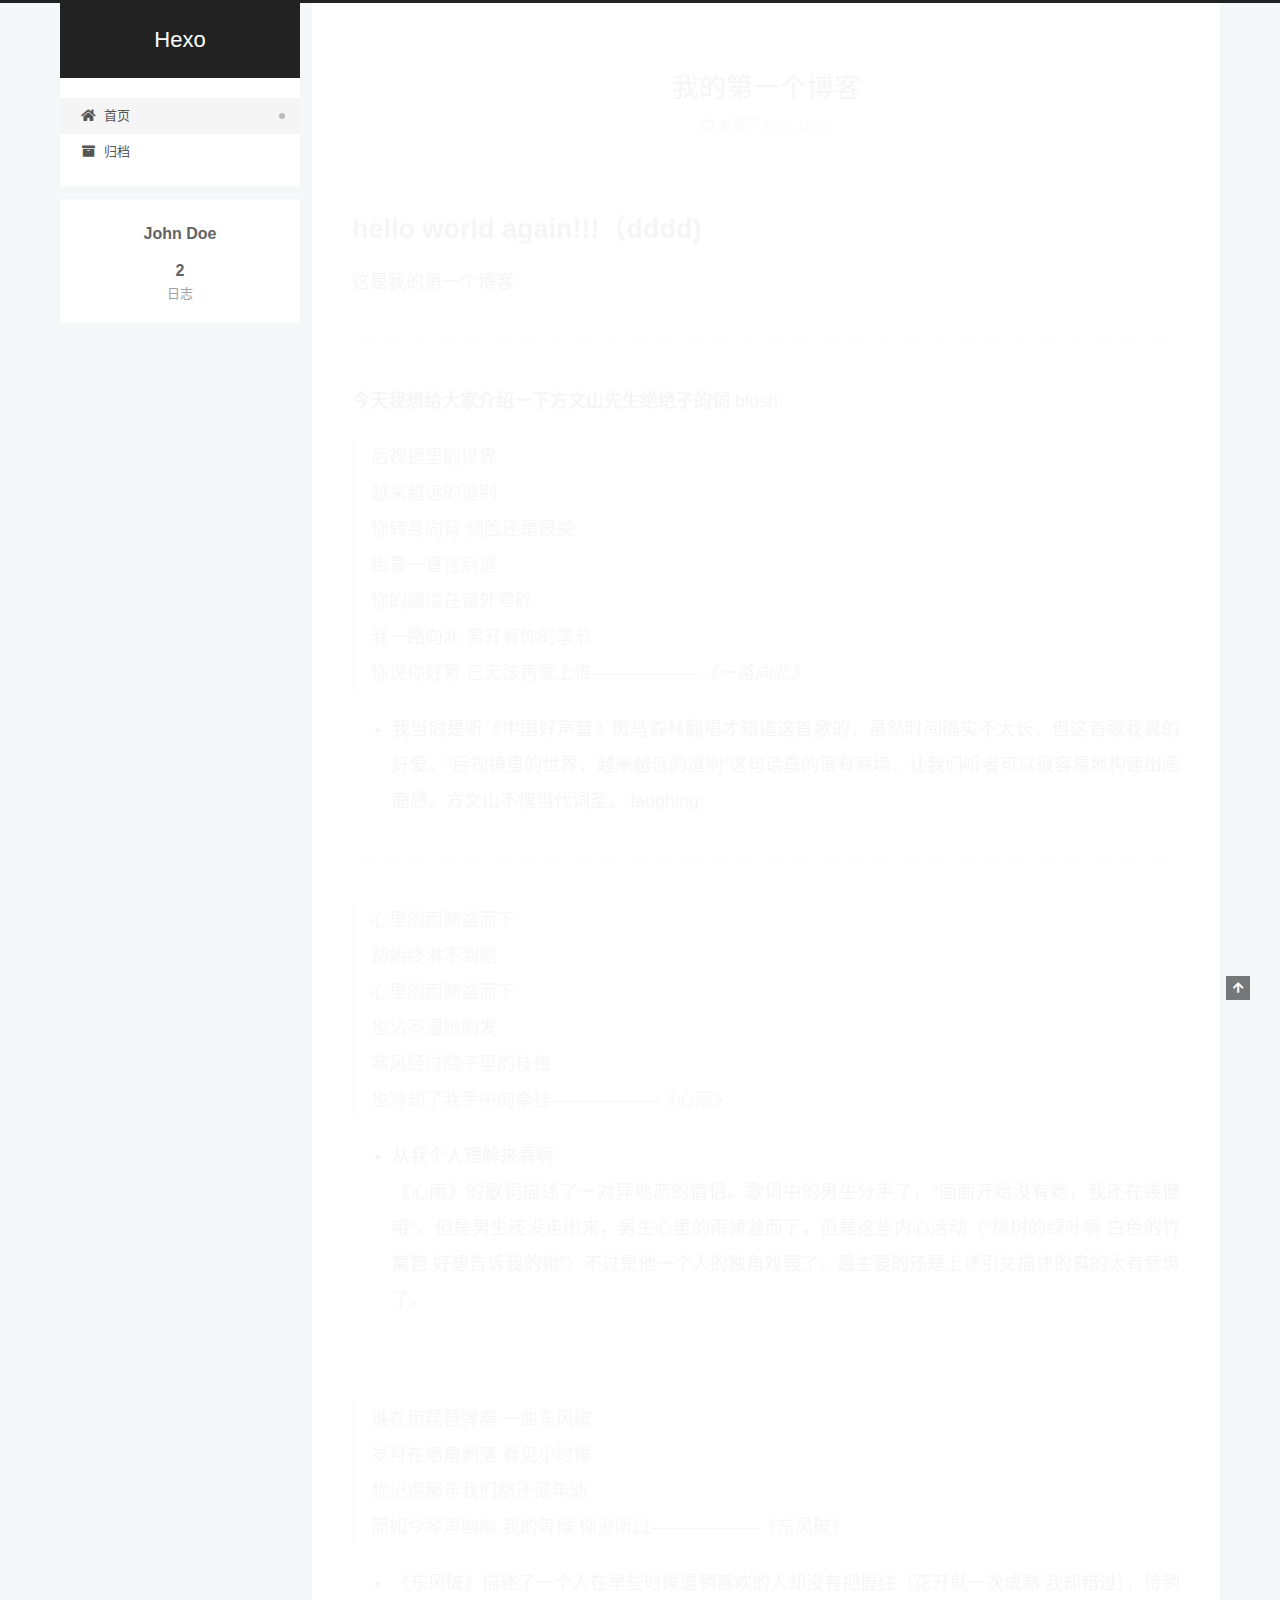
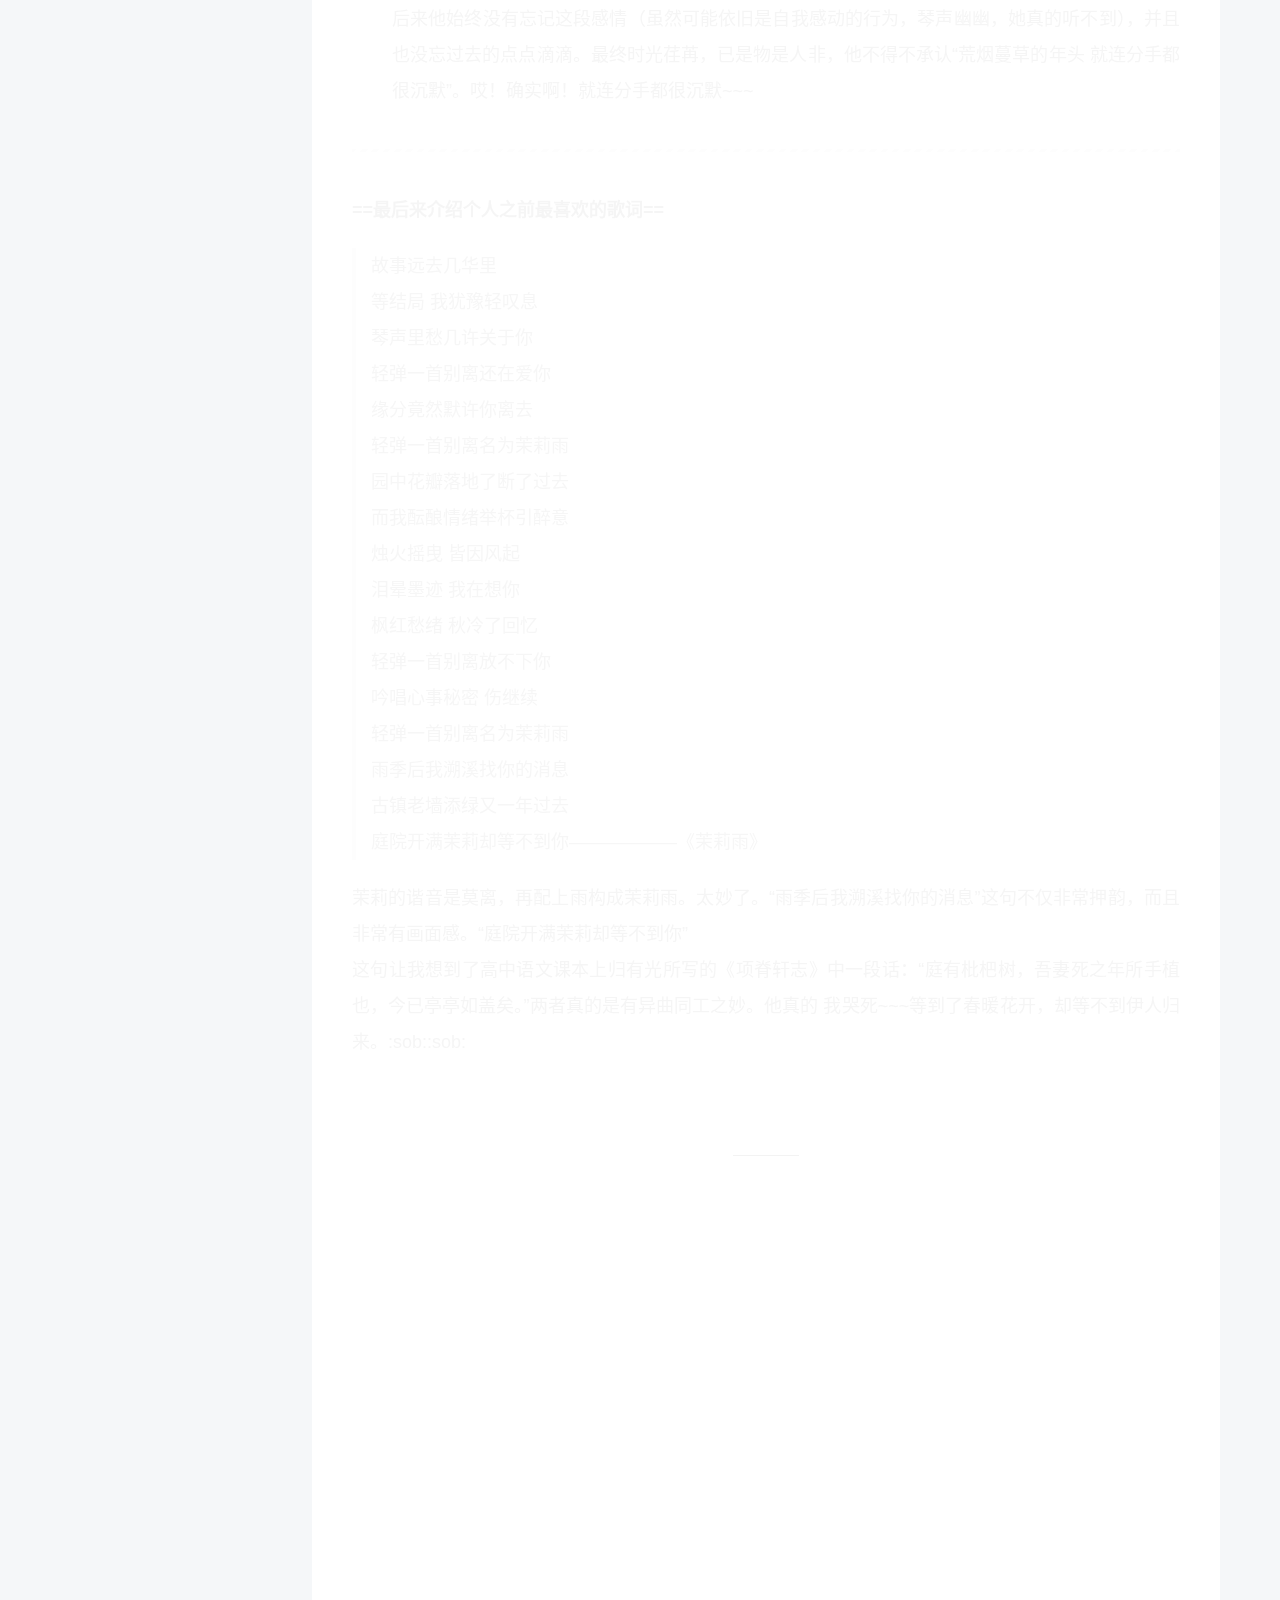
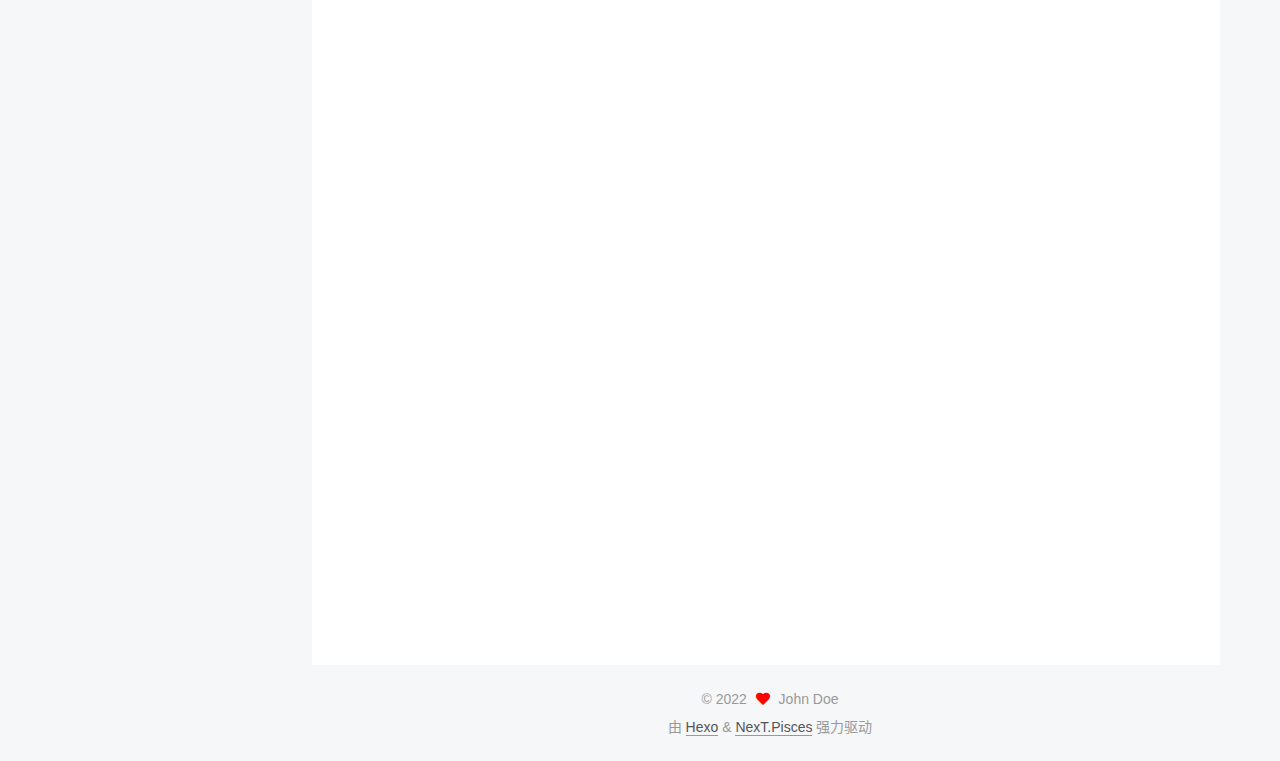
==== index.html @ 17b2771f "Site updated: 2022-12-05 23:41:19" ====
<!DOCTYPE html>
<html lang="zh-CN">
<head>
  <meta charset="UTF-8">
<meta name="viewport" content="width=device-width, initial-scale=1, maximum-scale=2">
<meta name="theme-color" content="#222">
<meta name="generator" content="Hexo 5.4.2">
  <link rel="apple-touch-icon" sizes="180x180" href="/images/apple-touch-icon-next.png">
  <link rel="icon" type="image/png" sizes="32x32" href="/images/favicon-32x32-next.png">
  <link rel="icon" type="image/png" sizes="16x16" href="/images/favicon-16x16-next.png">
  <link rel="mask-icon" href="/images/logo.svg" color="#222">

<link rel="stylesheet" href="/css/main.css">


<link rel="stylesheet" href="/lib/font-awesome/css/all.min.css">

<script id="hexo-configurations">
    var NexT = window.NexT || {};
    var CONFIG = {"hostname":"example.com","root":"/","scheme":"Pisces","version":"7.8.0","exturl":false,"sidebar":{"position":"left","display":"post","padding":18,"offset":12,"onmobile":false},"copycode":{"enable":false,"show_result":false,"style":null},"back2top":{"enable":true,"sidebar":false,"scrollpercent":false},"bookmark":{"enable":false,"color":"#222","save":"auto"},"fancybox":false,"mediumzoom":false,"lazyload":false,"pangu":false,"comments":{"style":"tabs","active":null,"storage":true,"lazyload":false,"nav":null},"algolia":{"hits":{"per_page":10},"labels":{"input_placeholder":"Search for Posts","hits_empty":"We didn't find any results for the search: ${query}","hits_stats":"${hits} results found in ${time} ms"}},"localsearch":{"enable":false,"trigger":"auto","top_n_per_article":1,"unescape":false,"preload":false},"motion":{"enable":true,"async":false,"transition":{"post_block":"fadeIn","post_header":"slideDownIn","post_body":"slideDownIn","coll_header":"slideLeftIn","sidebar":"slideUpIn"}}};
  </script>

  <meta property="og:type" content="website">
<meta property="og:title" content="Hexo">
<meta property="og:url" content="http://example.com/index.html">
<meta property="og:site_name" content="Hexo">
<meta property="og:locale" content="zh_CN">
<meta property="article:author" content="John Doe">
<meta name="twitter:card" content="summary">

<link rel="canonical" href="http://example.com/">


<script id="page-configurations">
  // https://hexo.io/docs/variables.html
  CONFIG.page = {
    sidebar: "",
    isHome : true,
    isPost : false,
    lang   : 'zh-CN'
  };
</script>

  <title>Hexo</title>
  






  <noscript>
  <style>
  .use-motion .brand,
  .use-motion .menu-item,
  .sidebar-inner,
  .use-motion .post-block,
  .use-motion .pagination,
  .use-motion .comments,
  .use-motion .post-header,
  .use-motion .post-body,
  .use-motion .collection-header { opacity: initial; }

  .use-motion .site-title,
  .use-motion .site-subtitle {
    opacity: initial;
    top: initial;
  }

  .use-motion .logo-line-before i { left: initial; }
  .use-motion .logo-line-after i { right: initial; }
  </style>
</noscript>

</head>

<body itemscope itemtype="http://schema.org/WebPage">
  <div class="container use-motion">
    <div class="headband"></div>

    <header class="header" itemscope itemtype="http://schema.org/WPHeader">
      <div class="header-inner"><div class="site-brand-container">
  <div class="site-nav-toggle">
    <div class="toggle" aria-label="切换导航栏">
      <span class="toggle-line toggle-line-first"></span>
      <span class="toggle-line toggle-line-middle"></span>
      <span class="toggle-line toggle-line-last"></span>
    </div>
  </div>

  <div class="site-meta">

    <a href="/" class="brand" rel="start">
      <span class="logo-line-before"><i></i></span>
      <h1 class="site-title">Hexo</h1>
      <span class="logo-line-after"><i></i></span>
    </a>
  </div>

  <div class="site-nav-right">
    <div class="toggle popup-trigger">
    </div>
  </div>
</div>




<nav class="site-nav">
  <ul id="menu" class="main-menu menu">
        <li class="menu-item menu-item-home">

    <a href="/" rel="section"><i class="fa fa-home fa-fw"></i>首页</a>

  </li>
        <li class="menu-item menu-item-archives">

    <a href="/archives/" rel="section"><i class="fa fa-archive fa-fw"></i>归档</a>

  </li>
  </ul>
</nav>




</div>
    </header>

    
  <div class="back-to-top">
    <i class="fa fa-arrow-up"></i>
    <span>0%</span>
  </div>


    <main class="main">
      <div class="main-inner">
        <div class="content-wrap">
          

          <div class="content index posts-expand">
            
      
  
  
  <article itemscope itemtype="http://schema.org/Article" class="post-block" lang="zh-CN">
    <link itemprop="mainEntityOfPage" href="http://example.com/2022/12/05/%E6%88%91%E7%9A%84%E7%AC%AC%E4%B8%80%E4%B8%AA%E5%8D%9A%E5%AE%A2/">

    <span hidden itemprop="author" itemscope itemtype="http://schema.org/Person">
      <meta itemprop="image" content="/images/avatar.gif">
      <meta itemprop="name" content="John Doe">
      <meta itemprop="description" content="">
    </span>

    <span hidden itemprop="publisher" itemscope itemtype="http://schema.org/Organization">
      <meta itemprop="name" content="Hexo">
    </span>
      <header class="post-header">
        <h2 class="post-title" itemprop="name headline">
          
            <a href="/2022/12/05/%E6%88%91%E7%9A%84%E7%AC%AC%E4%B8%80%E4%B8%AA%E5%8D%9A%E5%AE%A2/" class="post-title-link" itemprop="url">我的第一个博客</a>
        </h2>

        <div class="post-meta">
            <span class="post-meta-item">
              <span class="post-meta-item-icon">
                <i class="far fa-calendar"></i>
              </span>
              <span class="post-meta-item-text">发表于</span>
              

              <time title="创建时间：2022-12-05 16:58:01 / 修改时间：18:37:50" itemprop="dateCreated datePublished" datetime="2022-12-05T16:58:01+08:00">2022-12-05</time>
            </span>

          

        </div>
      </header>

    
    
    
    <div class="post-body" itemprop="articleBody">

      
          <h1 id="hello-world-again-（dddd"><a href="#hello-world-again-（dddd" class="headerlink" title="hello world again!!!（dddd)"></a>hello world again!!!（dddd)</h1><p>这是我的第一个博客</p>
<hr>
<p><strong>今天我想给大家介绍一下方文山先生绝绝子的词</strong>:blush:</p>
<blockquote>
<p>后视镜里的世界<br> 越来越远的道别<br> 你转身向背 侧脸还是很美<br> 街景一直在后退<br>  你的崩溃在窗外零碎<br> 我一路向北 离开有你的季节<br> 你说你好累 已无法再爱上谁——————<em>《一路向北》</em></p>
</blockquote>
<ul>
<li>我当时是听《中国好声音》斑马森林翻唱才知道这首歌的，虽然时间确实不太长，但这首歌我真的好爱。“后视镜里的世界，越来越远的道别”这句话真的很有意境，让我们听者可以很容易地构建出画面感。方文山不愧当代词圣。:laughing:</li>
</ul>
<hr>
<blockquote>
<p>心里的雨倾盆而下<br>却始终淋不到她<br>心里的雨倾盆而下<br>也沾不湿她的发<br>寒风经过院子里的枝桠<br>也冷却了我手中的牵挂——————《心雨》</p>
</blockquote>
<ul>
<li>从我个人理解来看啊<br>《心雨》的歌词描述了一对异地恋的情侣。歌词中的男生分手了，“画面开始没有她，我还在装傻哦”。但是男生还没走出来，男生心里的雨倾盆而下，但是这些内心活动（“橡树的绿叶啊 白色的竹篱笆 好想告诉我的她”）不过是他一个人的独角戏罢了。最主要的还是上述引文描述的真的太有意境了。</li>
</ul>
<hr>
<blockquote>
<p>谁在用琵琶弹奏 一曲东风破<br>岁月在墙角剥落 看见小时候<br>犹记得那年我们都还很年幼<br>而如今琴声幽幽 我的等候 你没听过——————《东风破》</p>
</blockquote>
<ul>
<li>《东风破》描述了一个人在早些时候遇到喜欢的人却没有把握住（花开就一次成熟 我却错过），待到后来他始终没有忘记这段感情（虽然可能依旧是自我感动的行为，琴声幽幽，她真的听不到），并且也没忘过去的点点滴滴。最终时光荏苒，已是物是人非，他不得不承认“荒烟蔓草的年头 就连分手都很沉默”。哎！确实啊！就连分手都很沉默~~~</li>
</ul>
<hr>
<p><strong>==最后来介绍个人之前最喜欢的歌词==</strong></p>
<blockquote>
<p>故事远去几华里<br>等结局 我犹豫轻叹息<br>琴声里愁几许关于你<br>轻弹一首别离还在爱你<br>缘分竟然默许你离去<br>轻弹一首别离名为茉莉雨<br>园中花瓣落地了断了过去<br>而我酝酿情绪举杯引醉意<br>烛火摇曳 皆因风起<br>泪晕墨迹 我在想你<br>枫红愁绪 秋冷了回忆<br>轻弹一首别离放不下你<br>吟唱心事秘密 伤继续<br>轻弹一首别离名为茉莉雨<br>雨季后我溯溪找你的消息<br>古镇老墙添绿又一年过去<br>庭院开满茉莉却等不到你——————《茉莉雨》</p>
</blockquote>
<p>茉莉的谐音是莫离，再配上雨构成茉莉雨。太妙了。“雨季后我溯溪找你的消息”这句不仅非常押韵，而且非常有画面感。“庭院开满茉莉却等不到你”<br>这句让我想到了高中语文课本上归有光所写的《项脊轩志》中一段话：“庭有枇杷树，吾妻死之年所手植也，今已亭亭如盖矣。”两者真的是有异曲同工之妙。他真的 我哭死~~~等到了春暖花开，却等不到伊人归来。:sob::sob:</p>

      
    </div>

    
    
    
      <footer class="post-footer">
        <div class="post-eof"></div>
      </footer>
  </article>
  
  
  

      
  
  
  <article itemscope itemtype="http://schema.org/Article" class="post-block" lang="zh-CN">
    <link itemprop="mainEntityOfPage" href="http://example.com/2022/12/05/hello-world/">

    <span hidden itemprop="author" itemscope itemtype="http://schema.org/Person">
      <meta itemprop="image" content="/images/avatar.gif">
      <meta itemprop="name" content="John Doe">
      <meta itemprop="description" content="">
    </span>

    <span hidden itemprop="publisher" itemscope itemtype="http://schema.org/Organization">
      <meta itemprop="name" content="Hexo">
    </span>
      <header class="post-header">
        <h2 class="post-title" itemprop="name headline">
          
            <a href="/2022/12/05/hello-world/" class="post-title-link" itemprop="url">Hello World</a>
        </h2>

        <div class="post-meta">
            <span class="post-meta-item">
              <span class="post-meta-item-icon">
                <i class="far fa-calendar"></i>
              </span>
              <span class="post-meta-item-text">发表于</span>
              

              <time title="创建时间：2022-12-05 16:26:10 / 修改时间：15:26:34" itemprop="dateCreated datePublished" datetime="2022-12-05T16:26:10+08:00">2022-12-05</time>
            </span>

          

        </div>
      </header>

    
    
    
    <div class="post-body" itemprop="articleBody">

      
          <p>Welcome to <a target="_blank" rel="noopener" href="https://hexo.io/">Hexo</a>! This is your very first post. Check <a target="_blank" rel="noopener" href="https://hexo.io/docs/">documentation</a> for more info. If you get any problems when using Hexo, you can find the answer in <a target="_blank" rel="noopener" href="https://hexo.io/docs/troubleshooting.html">troubleshooting</a> or you can ask me on <a target="_blank" rel="noopener" href="https://github.com/hexojs/hexo/issues">GitHub</a>.</p>
<h2 id="Quick-Start"><a href="#Quick-Start" class="headerlink" title="Quick Start"></a>Quick Start</h2><h3 id="Create-a-new-post"><a href="#Create-a-new-post" class="headerlink" title="Create a new post"></a>Create a new post</h3><figure class="highlight bash"><table><tr><td class="gutter"><pre><span class="line">1</span><br></pre></td><td class="code"><pre><span class="line">$ hexo new <span class="string">&quot;My New Post&quot;</span></span><br></pre></td></tr></table></figure>

<p>More info: <a target="_blank" rel="noopener" href="https://hexo.io/docs/writing.html">Writing</a></p>
<h3 id="Run-server"><a href="#Run-server" class="headerlink" title="Run server"></a>Run server</h3><figure class="highlight bash"><table><tr><td class="gutter"><pre><span class="line">1</span><br></pre></td><td class="code"><pre><span class="line">$ hexo server</span><br></pre></td></tr></table></figure>

<p>More info: <a target="_blank" rel="noopener" href="https://hexo.io/docs/server.html">Server</a></p>
<h3 id="Generate-static-files"><a href="#Generate-static-files" class="headerlink" title="Generate static files"></a>Generate static files</h3><figure class="highlight bash"><table><tr><td class="gutter"><pre><span class="line">1</span><br></pre></td><td class="code"><pre><span class="line">$ hexo generate</span><br></pre></td></tr></table></figure>

<p>More info: <a target="_blank" rel="noopener" href="https://hexo.io/docs/generating.html">Generating</a></p>
<h3 id="Deploy-to-remote-sites"><a href="#Deploy-to-remote-sites" class="headerlink" title="Deploy to remote sites"></a>Deploy to remote sites</h3><figure class="highlight bash"><table><tr><td class="gutter"><pre><span class="line">1</span><br></pre></td><td class="code"><pre><span class="line">$ hexo deploy</span><br></pre></td></tr></table></figure>

<p>More info: <a target="_blank" rel="noopener" href="https://hexo.io/docs/one-command-deployment.html">Deployment</a></p>

      
    </div>

    
    
    
      <footer class="post-footer">
        <div class="post-eof"></div>
      </footer>
  </article>
  
  
  


  



          </div>
          

<script>
  window.addEventListener('tabs:register', () => {
    let { activeClass } = CONFIG.comments;
    if (CONFIG.comments.storage) {
      activeClass = localStorage.getItem('comments_active') || activeClass;
    }
    if (activeClass) {
      let activeTab = document.querySelector(`a[href="#comment-${activeClass}"]`);
      if (activeTab) {
        activeTab.click();
      }
    }
  });
  if (CONFIG.comments.storage) {
    window.addEventListener('tabs:click', event => {
      if (!event.target.matches('.tabs-comment .tab-content .tab-pane')) return;
      let commentClass = event.target.classList[1];
      localStorage.setItem('comments_active', commentClass);
    });
  }
</script>

        </div>
          
  
  <div class="toggle sidebar-toggle">
    <span class="toggle-line toggle-line-first"></span>
    <span class="toggle-line toggle-line-middle"></span>
    <span class="toggle-line toggle-line-last"></span>
  </div>

  <aside class="sidebar">
    <div class="sidebar-inner">

      <ul class="sidebar-nav motion-element">
        <li class="sidebar-nav-toc">
          文章目录
        </li>
        <li class="sidebar-nav-overview">
          站点概览
        </li>
      </ul>

      <!--noindex-->
      <div class="post-toc-wrap sidebar-panel">
      </div>
      <!--/noindex-->

      <div class="site-overview-wrap sidebar-panel">
        <div class="site-author motion-element" itemprop="author" itemscope itemtype="http://schema.org/Person">
  <p class="site-author-name" itemprop="name">John Doe</p>
  <div class="site-description" itemprop="description"></div>
</div>
<div class="site-state-wrap motion-element">
  <nav class="site-state">
      <div class="site-state-item site-state-posts">
          <a href="/archives/">
        
          <span class="site-state-item-count">2</span>
          <span class="site-state-item-name">日志</span>
        </a>
      </div>
  </nav>
</div>



      </div>

    </div>
  </aside>
  <div id="sidebar-dimmer"></div>


      </div>
    </main>

    <footer class="footer">
      <div class="footer-inner">
        

        

<div class="copyright">
  
  &copy; 
  <span itemprop="copyrightYear">2022</span>
  <span class="with-love">
    <i class="fa fa-heart"></i>
  </span>
  <span class="author" itemprop="copyrightHolder">John Doe</span>
</div>
  <div class="powered-by">由 <a href="https://hexo.io/" class="theme-link" rel="noopener" target="_blank">Hexo</a> & <a href="https://pisces.theme-next.org/" class="theme-link" rel="noopener" target="_blank">NexT.Pisces</a> 强力驱动
  </div>

        








      </div>
    </footer>
  </div>

  
  <script src="/lib/anime.min.js"></script>
  <script src="/lib/velocity/velocity.min.js"></script>
  <script src="/lib/velocity/velocity.ui.min.js"></script>

<script src="/js/utils.js"></script>

<script src="/js/motion.js"></script>


<script src="/js/schemes/pisces.js"></script>


<script src="/js/next-boot.js"></script>




  















  

  

</body>
</html>
---- css/main.css ----
:root {
  --body-bg-color: #f5f7f9;
  --content-bg-color: #fff;
  --card-bg-color: #f5f5f5;
  --text-color: #555;
  --blockquote-color: #666;
  --link-color: #555;
  --link-hover-color: #222;
  --brand-color: #fff;
  --brand-hover-color: #fff;
  --table-row-odd-bg-color: #f9f9f9;
  --table-row-hover-bg-color: #f5f5f5;
  --menu-item-bg-color: #f5f5f5;
  --btn-default-bg: #fff;
  --btn-default-color: #555;
  --btn-default-border-color: #555;
  --btn-default-hover-bg: #222;
  --btn-default-hover-color: #fff;
  --btn-default-hover-border-color: #222;
}
html {
  line-height: 1.15; /* 1 */
  -webkit-text-size-adjust: 100%; /* 2 */
}
body {
  margin: 0;
}
main {
  display: block;
}
h1 {
  font-size: 2em;
  margin: 0.67em 0;
}
hr {
  box-sizing: content-box; /* 1 */
  height: 0; /* 1 */
  overflow: visible; /* 2 */
}
pre {
  font-family: monospace, monospace; /* 1 */
  font-size: 1em; /* 2 */
}
a {
  background: transparent;
}
abbr[title] {
  border-bottom: none; /* 1 */
  text-decoration: underline; /* 2 */
  text-decoration: underline dotted; /* 2 */
}
b,
strong {
  font-weight: bolder;
}
code,
kbd,
samp {
  font-family: monospace, monospace; /* 1 */
  font-size: 1em; /* 2 */
}
small {
  font-size: 80%;
}
sub,
sup {
  font-size: 75%;
  line-height: 0;
  position: relative;
  vertical-align: baseline;
}
sub {
  bottom: -0.25em;
}
sup {
  top: -0.5em;
}
img {
  border-style: none;
}
button,
input,
optgroup,
select,
textarea {
  font-family: inherit; /* 1 */
  font-size: 100%; /* 1 */
  line-height: 1.15; /* 1 */
  margin: 0; /* 2 */
}
button,
input {
/* 1 */
  overflow: visible;
}
button,
select {
/* 1 */
  text-transform: none;
}
button,
[type='button'],
[type='reset'],
[type='submit'] {
  -webkit-appearance: button;
}
button::-moz-focus-inner,
[type='button']::-moz-focus-inner,
[type='reset']::-moz-focus-inner,
[type='submit']::-moz-focus-inner {
  border-style: none;
  padding: 0;
}
button:-moz-focusring,
[type='button']:-moz-focusring,
[type='reset']:-moz-focusring,
[type='submit']:-moz-focusring {
  outline: 1px dotted ButtonText;
}
fieldset {
  padding: 0.35em 0.75em 0.625em;
}
legend {
  box-sizing: border-box; /* 1 */
  color: inherit; /* 2 */
  display: table; /* 1 */
  max-width: 100%; /* 1 */
  padding: 0; /* 3 */
  white-space: normal; /* 1 */
}
progress {
  vertical-align: baseline;
}
textarea {
  overflow: auto;
}
[type='checkbox'],
[type='radio'] {
  box-sizing: border-box; /* 1 */
  padding: 0; /* 2 */
}
[type='number']::-webkit-inner-spin-button,
[type='number']::-webkit-outer-spin-button {
  height: auto;
}
[type='search'] {
  outline-offset: -2px; /* 2 */
  -webkit-appearance: textfield; /* 1 */
}
[type='search']::-webkit-search-decoration {
  -webkit-appearance: none;
}
::-webkit-file-upload-button {
  font: inherit; /* 2 */
  -webkit-appearance: button; /* 1 */
}
details {
  display: block;
}
summary {
  display: list-item;
}
template {
  display: none;
}
[hidden] {
  display: none;
}
::selection {
  background: #262a30;
  color: #eee;
}
html,
body {
  height: 100%;
}
body {
  background: var(--body-bg-color);
  color: var(--text-color);
  font-family: 'Lato', "PingFang SC", "Microsoft YaHei", sans-serif;
  font-size: 1em;
  line-height: 2;
}
@media (max-width: 991px) {
  body {
    padding-left: 0 !important;
    padding-right: 0 !important;
  }
}
h1,
h2,
h3,
h4,
h5,
h6 {
  font-family: 'Lato', "PingFang SC", "Microsoft YaHei", sans-serif;
  font-weight: bold;
  line-height: 1.5;
  margin: 20px 0 15px;
}
h1 {
  font-size: 1.5em;
}
h2 {
  font-size: 1.375em;
}
h3 {
  font-size: 1.25em;
}
h4 {
  font-size: 1.125em;
}
h5 {
  font-size: 1em;
}
h6 {
  font-size: 0.875em;
}
p {
  margin: 0 0 20px 0;
}
a,
span.exturl {
  border-bottom: 1px solid #999;
  color: var(--link-color);
  outline: 0;
  text-decoration: none;
  overflow-wrap: break-word;
  word-wrap: break-word;
  cursor: pointer;
}
a:hover,
span.exturl:hover {
  border-bottom-color: var(--link-hover-color);
  color: var(--link-hover-color);
}
iframe,
img,
video {
  display: block;
  margin-left: auto;
  margin-right: auto;
  max-width: 100%;
}
hr {
  background-image: repeating-linear-gradient(-45deg, #ddd, #ddd 4px, transparent 4px, transparent 8px);
  border: 0;
  height: 3px;
  margin: 40px 0;
}
blockquote {
  border-left: 4px solid #ddd;
  color: var(--blockquote-color);
  margin: 0;
  padding: 0 15px;
}
blockquote cite::before {
  content: '-';
  padding: 0 5px;
}
dt {
  font-weight: bold;
}
dd {
  margin: 0;
  padding: 0;
}
kbd {
  background-color: #f5f5f5;
  background-image: linear-gradient(#eee, #fff, #eee);
  border: 1px solid #ccc;
  border-radius: 0.2em;
  box-shadow: 0.1em 0.1em 0.2em rgba(0,0,0,0.1);
  color: #555;
  font-family: inherit;
  padding: 0.1em 0.3em;
  white-space: nowrap;
}
.table-container {
  overflow: auto;
}
table {
  border-collapse: collapse;
  border-spacing: 0;
  font-size: 0.875em;
  margin: 0 0 20px 0;
  width: 100%;
}
tbody tr:nth-of-type(odd) {
  background: var(--table-row-odd-bg-color);
}
tbody tr:hover {
  background: var(--table-row-hover-bg-color);
}
caption,
th,
td {
  font-weight: normal;
  padding: 8px;
  vertical-align: middle;
}
th,
td {
  border: 1px solid #ddd;
  border-bottom: 3px solid #ddd;
}
th {
  font-weight: 700;
  padding-bottom: 10px;
}
td {
  border-bottom-width: 1px;
}
.btn {
  background: var(--btn-default-bg);
  border: 2px solid var(--btn-default-border-color);
  border-radius: 2px;
  color: var(--btn-default-color);
  display: inline-block;
  font-size: 0.875em;
  line-height: 2;
  padding: 0 20px;
  text-decoration: none;
  transition-property: background-color;
  transition-delay: 0s;
  transition-duration: 0.2s;
  transition-timing-function: ease-in-out;
}
.btn:hover {
  background: var(--btn-default-hover-bg);
  border-color: var(--btn-default-hover-border-color);
  color: var(--btn-default-hover-color);
}
.btn + .btn {
  margin: 0 0 8px 8px;
}
.btn .fa-fw {
  text-align: left;
  width: 1.285714285714286em;
}
.toggle {
  line-height: 0;
}
.toggle .toggle-line {
  background: #fff;
  display: inline-block;
  height: 2px;
  left: 0;
  position: relative;
  top: 0;
  transition: all 0.4s;
  vertical-align: top;
  width: 100%;
}
.toggle .toggle-line:not(:first-child) {
  margin-top: 3px;
}
.toggle.toggle-arrow .toggle-line-first {
  left: 50%;
  top: 2px;
  transform: rotate(45deg);
  width: 50%;
}
.toggle.toggle-arrow .toggle-line-middle {
  left: 2px;
  width: 90%;
}
.toggle.toggle-arrow .toggle-line-last {
  left: 50%;
  top: -2px;
  transform: rotate(-45deg);
  width: 50%;
}
.toggle.toggle-close .toggle-line-first {
  transform: rotate(-45deg);
  top: 5px;
}
.toggle.toggle-close .toggle-line-middle {
  opacity: 0;
}
.toggle.toggle-close .toggle-line-last {
  transform: rotate(45deg);
  top: -5px;
}
.highlight,
pre {
  background: #f7f7f7;
  color: #4d4d4c;
  line-height: 1.6;
  margin: 0 auto 20px;
}
pre,
code {
  font-family: consolas, Menlo, monospace, "PingFang SC", "Microsoft YaHei";
}
code {
  background: #eee;
  border-radius: 3px;
  color: #555;
  padding: 2px 4px;
  overflow-wrap: break-word;
  word-wrap: break-word;
}
.highlight *::selection {
  background: #d6d6d6;
}
.highlight pre {
  border: 0;
  margin: 0;
  padding: 10px 0;
}
.highlight table {
  border: 0;
  margin: 0;
  width: auto;
}
.highlight td {
  border: 0;
  padding: 0;
}
.highlight figcaption {
  background: #eff2f3;
  color: #4d4d4c;
  display: flex;
  font-size: 0.875em;
  justify-content: space-between;
  line-height: 1.2;
  padding: 0.5em;
}
.highlight figcaption a {
  color: #4d4d4c;
}
.highlight figcaption a:hover {
  border-bottom-color: #4d4d4c;
}
.highlight .gutter {
  -moz-user-select: none;
  -ms-user-select: none;
  -webkit-user-select: none;
  user-select: none;
}
.highlight .gutter pre {
  background: #eff2f3;
  color: #869194;
  padding-left: 10px;
  padding-right: 10px;
  text-align: right;
}
.highlight .code pre {
  background: #f7f7f7;
  padding-left: 10px;
  width: 100%;
}
.gist table {
  width: auto;
}
.gist table td {
  border: 0;
}
pre {
  overflow: auto;
  padding: 10px;
}
pre code {
  background: none;
  color: #4d4d4c;
  font-size: 0.875em;
  padding: 0;
  text-shadow: none;
}
pre .deletion {
  background: #fdd;
}
pre .addition {
  background: #dfd;
}
pre .meta {
  color: #eab700;
  -moz-user-select: none;
  -ms-user-select: none;
  -webkit-user-select: none;
  user-select: none;
}
pre .comment {
  color: #8e908c;
}
pre .variable,
pre .attribute,
pre .tag,
pre .name,
pre .regexp,
pre .ruby .constant,
pre .xml .tag .title,
pre .xml .pi,
pre .xml .doctype,
pre .html .doctype,
pre .css .id,
pre .css .class,
pre .css .pseudo {
  color: #c82829;
}
pre .number,
pre .preprocessor,
pre .built_in,
pre .builtin-name,
pre .literal,
pre .params,
pre .constant,
pre .command {
  color: #f5871f;
}
pre .ruby .class .title,
pre .css .rules .attribute,
pre .string,
pre .symbol,
pre .value,
pre .inheritance,
pre .header,
pre .ruby .symbol,
pre .xml .cdata,
pre .special,
pre .formula {
  color: #718c00;
}
pre .title,
pre .css .hexcolor {
  color: #3e999f;
}
pre .function,
pre .python .decorator,
pre .python .title,
pre .ruby .function .title,
pre .ruby .title .keyword,
pre .perl .sub,
pre .javascript .title,
pre .coffeescript .title {
  color: #4271ae;
}
pre .keyword,
pre .javascript .function {
  color: #8959a8;
}
.blockquote-center {
  border-left: none;
  margin: 40px 0;
  padding: 0;
  position: relative;
  text-align: center;
}
.blockquote-center .fa {
  display: block;
  opacity: 0.6;
  position: absolute;
  width: 100%;
}
.blockquote-center .fa-quote-left {
  border-top: 1px solid #ccc;
  text-align: left;
  top: -20px;
}
.blockquote-center .fa-quote-right {
  border-bottom: 1px solid #ccc;
  text-align: right;
  bottom: -20px;
}
.blockquote-center p,
.blockquote-center div {
  text-align: center;
}
.post-body .group-picture img {
  margin: 0 auto;
  padding: 0 3px;
}
.group-picture-row {
  margin-bottom: 6px;
  overflow: hidden;
}
.group-picture-column {
  float: left;
  margin-bottom: 10px;
}
.post-body .label {
  color: #555;
  display: inline;
  padding: 0 2px;
}
.post-body .label.default {
  background: #f0f0f0;
}
.post-body .label.primary {
  background: #efe6f7;
}
.post-body .label.info {
  background: #e5f2f8;
}
.post-body .label.success {
  background: #e7f4e9;
}
.post-body .label.warning {
  background: #fcf6e1;
}
.post-body .label.danger {
  background: #fae8eb;
}
.post-body .tabs {
  margin-bottom: 20px;
}
.post-body .tabs,
.tabs-comment {
  display: block;
  padding-top: 10px;
  position: relative;
}
.post-body .tabs ul.nav-tabs,
.tabs-comment ul.nav-tabs {
  display: flex;
  flex-wrap: wrap;
  margin: 0;
  margin-bottom: -1px;
  padding: 0;
}
@media (max-width: 413px) {
  .post-body .tabs ul.nav-tabs,
  .tabs-comment ul.nav-tabs {
    display: block;
    margin-bottom: 5px;
  }
}
.post-body .tabs ul.nav-tabs li.tab,
.tabs-comment ul.nav-tabs li.tab {
  border-bottom: 1px solid #ddd;
  border-left: 1px solid transparent;
  border-right: 1px solid transparent;
  border-top: 3px solid transparent;
  flex-grow: 1;
  list-style-type: none;
  border-radius: 0 0 0 0;
}
@media (max-width: 413px) {
  .post-body .tabs ul.nav-tabs li.tab,
  .tabs-comment ul.nav-tabs li.tab {
    border-bottom: 1px solid transparent;
    border-left: 3px solid transparent;
    border-right: 1px solid transparent;
    border-top: 1px solid transparent;
  }
}
@media (max-width: 413px) {
  .post-body .tabs ul.nav-tabs li.tab,
  .tabs-comment ul.nav-tabs li.tab {
    border-radius: 0;
  }
}
.post-body .tabs ul.nav-tabs li.tab a,
.tabs-comment ul.nav-tabs li.tab a {
  border-bottom: initial;
  display: block;
  line-height: 1.8;
  outline: 0;
  padding: 0.25em 0.75em;
  text-align: center;
  transition-delay: 0s;
  transition-duration: 0.2s;
  transition-timing-function: ease-out;
}
.post-body .tabs ul.nav-tabs li.tab a i,
.tabs-comment ul.nav-tabs li.tab a i {
  width: 1.285714285714286em;
}
.post-body .tabs ul.nav-tabs li.tab.active,
.tabs-comment ul.nav-tabs li.tab.active {
  border-bottom: 1px solid transparent;
  border-left: 1px solid #ddd;
  border-right: 1px solid #ddd;
  border-top: 3px solid #fc6423;
}
@media (max-width: 413px) {
  .post-body .tabs ul.nav-tabs li.tab.active,
  .tabs-comment ul.nav-tabs li.tab.active {
    border-bottom: 1px solid #ddd;
    border-left: 3px solid #fc6423;
    border-right: 1px solid #ddd;
    border-top: 1px solid #ddd;
  }
}
.post-body .tabs ul.nav-tabs li.tab.active a,
.tabs-comment ul.nav-tabs li.tab.active a {
  color: var(--link-color);
  cursor: default;
}
.post-body .tabs .tab-content .tab-pane,
.tabs-comment .tab-content .tab-pane {
  border: 1px solid #ddd;
  border-top: 0;
  padding: 20px 20px 0 20px;
  border-radius: 0;
}
.post-body .tabs .tab-content .tab-pane:not(.active),
.tabs-comment .tab-content .tab-pane:not(.active) {
  display: none;
}
.post-body .tabs .tab-content .tab-pane.active,
.tabs-comment .tab-content .tab-pane.active {
  display: block;
}
.post-body .tabs .tab-content .tab-pane.active:nth-of-type(1),
.tabs-comment .tab-content .tab-pane.active:nth-of-type(1) {
  border-radius: 0 0 0 0;
}
@media (max-width: 413px) {
  .post-body .tabs .tab-content .tab-pane.active:nth-of-type(1),
  .tabs-comment .tab-content .tab-pane.active:nth-of-type(1) {
    border-radius: 0;
  }
}
.post-body .note {
  border-radius: 3px;
  margin-bottom: 20px;
  padding: 1em;
  position: relative;
  border: 1px solid #eee;
  border-left-width: 5px;
}
.post-body .note h2,
.post-body .note h3,
.post-body .note h4,
.post-body .note h5,
.post-body .note h6 {
  margin-top: 0;
  border-bottom: initial;
  margin-bottom: 0;
  padding-top: 0;
}
.post-body .note p:first-child,
.post-body .note ul:first-child,
.post-body .note ol:first-child,
.post-body .note table:first-child,
.post-body .note pre:first-child,
.post-body .note blockquote:first-child,
.post-body .note img:first-child {
  margin-top: 0;
}
.post-body .note p:last-child,
.post-body .note ul:last-child,
.post-body .note ol:last-child,
.post-body .note table:last-child,
.post-body .note pre:last-child,
.post-body .note blockquote:last-child,
.post-body .note img:last-child {
  margin-bottom: 0;
}
.post-body .note.default {
  border-left-color: #777;
}
.post-body .note.default h2,
.post-body .note.default h3,
.post-body .note.default h4,
.post-body .note.default h5,
.post-body .note.default h6 {
  color: #777;
}
.post-body .note.primary {
  border-left-color: #6f42c1;
}
.post-body .note.primary h2,
.post-body .note.primary h3,
.post-body .note.primary h4,
.post-body .note.primary h5,
.post-body .note.primary h6 {
  color: #6f42c1;
}
.post-body .note.info {
  border-left-color: #428bca;
}
.post-body .note.info h2,
.post-body .note.info h3,
.post-body .note.info h4,
.post-body .note.info h5,
.post-body .note.info h6 {
  color: #428bca;
}
.post-body .note.success {
  border-left-color: #5cb85c;
}
.post-body .note.success h2,
.post-body .note.success h3,
.post-body .note.success h4,
.post-body .note.success h5,
.post-body .note.success h6 {
  color: #5cb85c;
}
.post-body .note.warning {
  border-left-color: #f0ad4e;
}
.post-body .note.warning h2,
.post-body .note.warning h3,
.post-body .note.warning h4,
.post-body .note.warning h5,
.post-body .note.warning h6 {
  color: #f0ad4e;
}
.post-body .note.danger {
  border-left-color: #d9534f;
}
.post-body .note.danger h2,
.post-body .note.danger h3,
.post-body .note.danger h4,
.post-body .note.danger h5,
.post-body .note.danger h6 {
  color: #d9534f;
}
.pagination .prev,
.pagination .next,
.pagination .page-number,
.pagination .space {
  display: inline-block;
  margin: 0 10px;
  padding: 0 11px;
  position: relative;
  top: -1px;
}
@media (max-width: 767px) {
  .pagination .prev,
  .pagination .next,
  .pagination .page-number,
  .pagination .space {
    margin: 0 5px;
  }
}
.pagination {
  border-top: 1px solid #eee;
  margin: 120px 0 0;
  text-align: center;
}
.pagination .prev,
.pagination .next,
.pagination .page-number {
  border-bottom: 0;
  border-top: 1px solid #eee;
  transition-property: border-color;
  transition-delay: 0s;
  transition-duration: 0.2s;
  transition-timing-function: ease-in-out;
}
.pagination .prev:hover,
.pagination .next:hover,
.pagination .page-number:hover {
  border-top-color: #222;
}
.pagination .space {
  margin: 0;
  padding: 0;
}
.pagination .prev {
  margin-left: 0;
}
.pagination .next {
  margin-right: 0;
}
.pagination .page-number.current {
  background: #ccc;
  border-top-color: #ccc;
  color: #fff;
}
@media (max-width: 767px) {
  .pagination {
    border-top: none;
  }
  .pagination .prev,
  .pagination .next,
  .pagination .page-number {
    border-bottom: 1px solid #eee;
    border-top: 0;
    margin-bottom: 10px;
    padding: 0 10px;
  }
  .pagination .prev:hover,
  .pagination .next:hover,
  .pagination .page-number:hover {
    border-bottom-color: #222;
  }
}
.comments {
  margin-top: 60px;
  overflow: hidden;
}
.comment-button-group {
  display: flex;
  flex-wrap: wrap-reverse;
  justify-content: center;
  margin: 1em 0;
}
.comment-button-group .comment-button {
  margin: 0.1em 0.2em;
}
.comment-button-group .comment-button.active {
  background: var(--btn-default-hover-bg);
  border-color: var(--btn-default-hover-border-color);
  color: var(--btn-default-hover-color);
}
.comment-position {
  display: none;
}
.comment-position.active {
  display: block;
}
.tabs-comment {
  background: var(--content-bg-color);
  margin-top: 4em;
  padding-top: 0;
}
.tabs-comment .comments {
  border: 0;
  box-shadow: none;
  margin-top: 0;
  padding-top: 0;
}
.container {
  min-height: 100%;
  position: relative;
}
.main-inner {
  margin: 0 auto;
  width: calc(100% - 20px);
}
@media (min-width: 1200px) {
  .main-inner {
    width: 1160px;
  }
}
@media (min-width: 1600px) {
  .main-inner {
    width: 73%;
  }
}
@media (max-width: 767px) {
  .content-wrap {
    padding: 0 20px;
  }
}
.header {
  background: transparent;
}
.header-inner {
  margin: 0 auto;
  width: calc(100% - 20px);
}
@media (min-width: 1200px) {
  .header-inner {
    width: 1160px;
  }
}
@media (min-width: 1600px) {
  .header-inner {
    width: 73%;
  }
}
.site-brand-container {
  display: flex;
  flex-shrink: 0;
  padding: 0 10px;
}
.headband {
  background: #222;
  height: 3px;
}
.site-meta {
  flex-grow: 1;
  text-align: center;
}
@media (max-width: 767px) {
  .site-meta {
    text-align: center;
  }
}
.brand {
  border-bottom: none;
  color: var(--brand-color);
  display: inline-block;
  line-height: 1.375em;
  padding: 0 40px;
  position: relative;
}
.brand:hover {
  color: var(--brand-hover-color);
}
.site-title {
  font-family: 'Lato', "PingFang SC", "Microsoft YaHei", sans-serif;
  font-size: 1.375em;
  font-weight: normal;
  margin: 0;
}
.site-subtitle {
  color: #ddd;
  font-size: 0.8125em;
  margin: 10px 0;
}
.use-motion .brand {
  opacity: 0;
}
.use-motion .site-title,
.use-motion .site-subtitle,
.use-motion .custom-logo-image {
  opacity: 0;
  position: relative;
  top: -10px;
}
.site-nav-toggle,
.site-nav-right {
  display: none;
}
@media (max-width: 767px) {
  .site-nav-toggle,
  .site-nav-right {
    display: flex;
    flex-direction: column;
    justify-content: center;
  }
}
.site-nav-toggle .toggle,
.site-nav-right .toggle {
  color: var(--text-color);
  padding: 10px;
  width: 22px;
}
.site-nav-toggle .toggle .toggle-line,
.site-nav-right .toggle .toggle-line {
  background: var(--text-color);
  border-radius: 1px;
}
.site-nav {
  display: block;
}
@media (max-width: 767px) {
  .site-nav {
    clear: both;
    display: none;
  }
}
.site-nav.site-nav-on {
  display: block;
}
.menu {
  margin-top: 20px;
  padding-left: 0;
  text-align: center;
}
.menu-item {
  display: inline-block;
  list-style: none;
  margin: 0 10px;
}
@media (max-width: 767px) {
  .menu-item {
    display: block;
    margin-top: 10px;
  }
  .menu-item.menu-item-search {
    display: none;
  }
}
.menu-item a,
.menu-item span.exturl {
  border-bottom: 0;
  display: block;
  font-size: 0.8125em;
  transition-property: border-color;
  transition-delay: 0s;
  transition-duration: 0.2s;
  transition-timing-function: ease-in-out;
}
@media (hover: none) {
  .menu-item a:hover,
  .menu-item span.exturl:hover {
    border-bottom-color: transparent !important;
  }
}
.menu-item .fa,
.menu-item .fab,
.menu-item .far,
.menu-item .fas {
  margin-right: 8px;
}
.menu-item .badge {
  display: inline-block;
  font-weight: bold;
  line-height: 1;
  margin-left: 0.35em;
  margin-top: 0.35em;
  text-align: center;
  white-space: nowrap;
}
@media (max-width: 767px) {
  .menu-item .badge {
    float: right;
    margin-left: 0;
  }
}
.menu-item-active a,
.menu .menu-item a:hover,
.menu .menu-item span.exturl:hover {
  background: var(--menu-item-bg-color);
}
.use-motion .menu-item {
  opacity: 0;
}
.sidebar {
  background: #222;
  bottom: 0;
  box-shadow: inset 0 2px 6px #000;
  position: fixed;
  top: 0;
}
@media (max-width: 991px) {
  .sidebar {
    display: none;
  }
}
.sidebar-inner {
  color: #999;
  padding: 18px 10px;
  text-align: center;
}
.cc-license {
  margin-top: 10px;
  text-align: center;
}
.cc-license .cc-opacity {
  border-bottom: none;
  opacity: 0.7;
}
.cc-license .cc-opacity:hover {
  opacity: 0.9;
}
.cc-license img {
  display: inline-block;
}
.site-author-image {
  border: 1px solid #eee;
  display: block;
  margin: 0 auto;
  max-width: 120px;
  padding: 2px;
}
.site-author-name {
  color: var(--text-color);
  font-weight: 600;
  margin: 0;
  text-align: center;
}
.site-description {
  color: #999;
  font-size: 0.8125em;
  margin-top: 0;
  text-align: center;
}
.links-of-author {
  margin-top: 15px;
}
.links-of-author a,
.links-of-author span.exturl {
  border-bottom-color: #555;
  display: inline-block;
  font-size: 0.8125em;
  margin-bottom: 10px;
  margin-right: 10px;
  vertical-align: middle;
}
.links-of-author a::before,
.links-of-author span.exturl::before {
  background: #f946f1;
  border-radius: 50%;
  content: ' ';
  display: inline-block;
  height: 4px;
  margin-right: 3px;
  vertical-align: middle;
  width: 4px;
}
.sidebar-button {
  margin-top: 15px;
}
.sidebar-button a {
  border: 1px solid #fc6423;
  border-radius: 4px;
  color: #fc6423;
  display: inline-block;
  padding: 0 15px;
}
.sidebar-button a .fa,
.sidebar-button a .fab,
.sidebar-button a .far,
.sidebar-button a .fas {
  margin-right: 5px;
}
.sidebar-button a:hover {
  background: #fc6423;
  border: 1px solid #fc6423;
  color: #fff;
}
.sidebar-button a:hover .fa,
.sidebar-button a:hover .fab,
.sidebar-button a:hover .far,
.sidebar-button a:hover .fas {
  color: #fff;
}
.links-of-blogroll {
  font-size: 0.8125em;
  margin-top: 10px;
}
.links-of-blogroll-title {
  font-size: 0.875em;
  font-weight: 600;
  margin-top: 0;
}
.links-of-blogroll-list {
  list-style: none;
  margin: 0;
  padding: 0;
}
#sidebar-dimmer {
  display: none;
}
@media (max-width: 767px) {
  #sidebar-dimmer {
    background: #000;
    display: block;
    height: 100%;
    left: 100%;
    opacity: 0;
    position: fixed;
    top: 0;
    width: 100%;
    z-index: 1100;
  }
  .sidebar-active + #sidebar-dimmer {
    opacity: 0.7;
    transform: translateX(-100%);
    transition: opacity 0.5s;
  }
}
.sidebar-nav {
  margin: 0;
  padding-bottom: 20px;
  padding-left: 0;
}
.sidebar-nav li {
  border-bottom: 1px solid transparent;
  color: var(--text-color);
  cursor: pointer;
  display: inline-block;
  font-size: 0.875em;
}
.sidebar-nav li.sidebar-nav-overview {
  margin-left: 10px;
}
.sidebar-nav li:hover {
  color: #fc6423;
}
.sidebar-nav .sidebar-nav-active {
  border-bottom-color: #fc6423;
  color: #fc6423;
}
.sidebar-nav .sidebar-nav-active:hover {
  color: #fc6423;
}
.sidebar-panel {
  display: none;
  overflow-x: hidden;
  overflow-y: auto;
}
.sidebar-panel-active {
  display: block;
}
.sidebar-toggle {
  background: #222;
  bottom: 45px;
  cursor: pointer;
  height: 14px;
  left: 30px;
  padding: 5px;
  position: fixed;
  width: 14px;
  z-index: 1300;
}
@media (max-width: 991px) {
  .sidebar-toggle {
    left: 20px;
    opacity: 0.8;
    display: none;
  }
}
.sidebar-toggle:hover .toggle-line {
  background: #fc6423;
}
.post-toc {
  font-size: 0.875em;
}
.post-toc ol {
  list-style: none;
  margin: 0;
  padding: 0 2px 5px 10px;
  text-align: left;
}
.post-toc ol > ol {
  padding-left: 0;
}
.post-toc ol a {
  transition-property: all;
  transition-delay: 0s;
  transition-duration: 0.2s;
  transition-timing-function: ease-in-out;
}
.post-toc .nav-item {
  line-height: 1.8;
  overflow: hidden;
  text-overflow: ellipsis;
  white-space: nowrap;
}
.post-toc .nav .nav-child {
  display: none;
}
.post-toc .nav .active > .nav-child {
  display: block;
}
.post-toc .nav .active-current > .nav-child {
  display: block;
}
.post-toc .nav .active-current > .nav-child > .nav-item {
  display: block;
}
.post-toc .nav .active > a {
  border-bottom-color: #fc6423;
  color: #fc6423;
}
.post-toc .nav .active-current > a {
  color: #fc6423;
}
.post-toc .nav .active-current > a:hover {
  color: #fc6423;
}
.site-state {
  display: flex;
  justify-content: center;
  line-height: 1.4;
  margin-top: 10px;
  overflow: hidden;
  text-align: center;
  white-space: nowrap;
}
.site-state-item {
  padding: 0 15px;
}
.site-state-item:not(:first-child) {
  border-left: 1px solid #eee;
}
.site-state-item a {
  border-bottom: none;
}
.site-state-item-count {
  display: block;
  font-size: 1em;
  font-weight: 600;
  text-align: center;
}
.site-state-item-name {
  color: #999;
  font-size: 0.8125em;
}
.footer {
  color: #999;
  font-size: 0.875em;
  padding: 20px 0;
}
.footer.footer-fixed {
  bottom: 0;
  left: 0;
  position: absolute;
  right: 0;
}
.footer-inner {
  box-sizing: border-box;
  margin: 0 auto;
  text-align: center;
  width: calc(100% - 20px);
}
@media (min-width: 1200px) {
  .footer-inner {
    width: 1160px;
  }
}
@media (min-width: 1600px) {
  .footer-inner {
    width: 73%;
  }
}
.languages {
  display: inline-block;
  font-size: 1.125em;
  position: relative;
}
.languages .lang-select-label span {
  margin: 0 0.5em;
}
.languages .lang-select {
  height: 100%;
  left: 0;
  opacity: 0;
  position: absolute;
  top: 0;
  width: 100%;
}
.with-love {
  color: #ff0000;
  display: inline-block;
  margin: 0 5px;
}
.powered-by,
.theme-info {
  display: inline-block;
}
@-moz-keyframes iconAnimate {
  0%, 100% {
    transform: scale(1);
  }
  10%, 30% {
    transform: scale(0.9);
  }
  20%, 40%, 60%, 80% {
    transform: scale(1.1);
  }
  50%, 70% {
    transform: scale(1.1);
  }
}
@-webkit-keyframes iconAnimate {
  0%, 100% {
    transform: scale(1);
  }
  10%, 30% {
    transform: scale(0.9);
  }
  20%, 40%, 60%, 80% {
    transform: scale(1.1);
  }
  50%, 70% {
    transform: scale(1.1);
  }
}
@-o-keyframes iconAnimate {
  0%, 100% {
    transform: scale(1);
  }
  10%, 30% {
    transform: scale(0.9);
  }
  20%, 40%, 60%, 80% {
    transform: scale(1.1);
  }
  50%, 70% {
    transform: scale(1.1);
  }
}
@keyframes iconAnimate {
  0%, 100% {
    transform: scale(1);
  }
  10%, 30% {
    transform: scale(0.9);
  }
  20%, 40%, 60%, 80% {
    transform: scale(1.1);
  }
  50%, 70% {
    transform: scale(1.1);
  }
}
.back-to-top {
  font-size: 12px;
  text-align: center;
  transition-delay: 0s;
  transition-duration: 0.2s;
  transition-timing-function: ease-in-out;
}
.back-to-top {
  background: #222;
  bottom: -100px;
  box-sizing: border-box;
  color: #fff;
  cursor: pointer;
  left: 30px;
  opacity: 0.6;
  padding: 0 6px;
  position: fixed;
  transition-property: bottom;
  z-index: 1300;
  width: 24px;
}
.back-to-top span {
  display: none;
}
.back-to-top:hover {
  color: #fc6423;
}
.back-to-top.back-to-top-on {
  bottom: 30px;
}
@media (max-width: 991px) {
  .back-to-top {
    left: 20px;
    opacity: 0.8;
  }
}
.post-body {
  font-family: 'Lato', "PingFang SC", "Microsoft YaHei", sans-serif;
  overflow-wrap: break-word;
  word-wrap: break-word;
}
@media (min-width: 1200px) {
  .post-body {
    font-size: 1.125em;
  }
}
.post-body .exturl .fa {
  font-size: 0.875em;
  margin-left: 4px;
}
.post-body .image-caption,
.post-body .figure .caption {
  color: #999;
  font-size: 0.875em;
  font-weight: bold;
  line-height: 1;
  margin: -20px auto 15px;
  text-align: center;
}
.post-sticky-flag {
  display: inline-block;
  transform: rotate(30deg);
}
.post-button {
  margin-top: 40px;
  text-align: center;
}
.use-motion .post-block,
.use-motion .pagination,
.use-motion .comments {
  opacity: 0;
}
.use-motion .post-header {
  opacity: 0;
}
.use-motion .post-body {
  opacity: 0;
}
.use-motion .collection-header {
  opacity: 0;
}
.posts-collapse {
  margin-left: 35px;
  position: relative;
}
@media (max-width: 767px) {
  .posts-collapse {
    margin-left: 0px;
    margin-right: 0px;
  }
}
.posts-collapse .collection-title {
  font-size: 1.125em;
  position: relative;
}
.posts-collapse .collection-title::before {
  background: #999;
  border: 1px solid #fff;
  border-radius: 50%;
  content: ' ';
  height: 10px;
  left: 0;
  margin-left: -6px;
  margin-top: -4px;
  position: absolute;
  top: 50%;
  width: 10px;
}
.posts-collapse .collection-year {
  font-size: 1.5em;
  font-weight: bold;
  margin: 60px 0;
  position: relative;
}
.posts-collapse .collection-year::before {
  background: #bbb;
  border-radius: 50%;
  content: ' ';
  height: 8px;
  left: 0;
  margin-left: -4px;
  margin-top: -4px;
  position: absolute;
  top: 50%;
  width: 8px;
}
.posts-collapse .collection-header {
  display: block;
  margin: 0 0 0 20px;
}
.posts-collapse .collection-header small {
  color: #bbb;
  margin-left: 5px;
}
.posts-collapse .post-header {
  border-bottom: 1px dashed #ccc;
  margin: 30px 0;
  padding-left: 15px;
  position: relative;
  transition-property: border;
  transition-delay: 0s;
  transition-duration: 0.2s;
  transition-timing-function: ease-in-out;
}
.posts-collapse .post-header::before {
  background: #bbb;
  border: 1px solid #fff;
  border-radius: 50%;
  content: ' ';
  height: 6px;
  left: 0;
  margin-left: -4px;
  position: absolute;
  top: 0.75em;
  transition-property: background;
  width: 6px;
  transition-delay: 0s;
  transition-duration: 0.2s;
  transition-timing-function: ease-in-out;
}
.posts-collapse .post-header:hover {
  border-bottom-color: #666;
}
.posts-collapse .post-header:hover::before {
  background: #222;
}
.posts-collapse .post-meta {
  display: inline;
  font-size: 0.75em;
  margin-right: 10px;
}
.posts-collapse .post-title {
  display: inline;
}
.posts-collapse .post-title a,
.posts-collapse .post-title span.exturl {
  border-bottom: none;
  color: var(--link-color);
}
.posts-collapse .post-title .fa-external-link-alt {
  font-size: 0.875em;
  margin-left: 5px;
}
.posts-collapse::before {
  background: #f5f5f5;
  content: ' ';
  height: 100%;
  left: 0;
  margin-left: -2px;
  position: absolute;
  top: 1.25em;
  width: 4px;
}
.post-eof {
  background: #ccc;
  height: 1px;
  margin: 80px auto 60px;
  text-align: center;
  width: 8%;
}
.post-block:last-of-type .post-eof {
  display: none;
}
.content {
  padding-top: 40px;
}
@media (min-width: 992px) {
  .post-body {
    text-align: justify;
  }
}
@media (max-width: 991px) {
  .post-body {
    text-align: justify;
  }
}
.post-body h1,
.post-body h2,
.post-body h3,
.post-body h4,
.post-body h5,
.post-body h6 {
  padding-top: 10px;
}
.post-body h1 .header-anchor,
.post-body h2 .header-anchor,
.post-body h3 .header-anchor,
.post-body h4 .header-anchor,
.post-body h5 .header-anchor,
.post-body h6 .header-anchor {
  border-bottom-style: none;
  color: #ccc;
  float: right;
  margin-left: 10px;
  visibility: hidden;
}
.post-body h1 .header-anchor:hover,
.post-body h2 .header-anchor:hover,
.post-body h3 .header-anchor:hover,
.post-body h4 .header-anchor:hover,
.post-body h5 .header-anchor:hover,
.post-body h6 .header-anchor:hover {
  color: inherit;
}
.post-body h1:hover .header-anchor,
.post-body h2:hover .header-anchor,
.post-body h3:hover .header-anchor,
.post-body h4:hover .header-anchor,
.post-body h5:hover .header-anchor,
.post-body h6:hover .header-anchor {
  visibility: visible;
}
.post-body iframe,
.post-body img,
.post-body video {
  margin-bottom: 20px;
}
.post-body .video-container {
  height: 0;
  margin-bottom: 20px;
  overflow: hidden;
  padding-top: 75%;
  position: relative;
  width: 100%;
}
.post-body .video-container iframe,
.post-body .video-container object,
.post-body .video-container embed {
  height: 100%;
  left: 0;
  margin: 0;
  position: absolute;
  top: 0;
  width: 100%;
}
.post-gallery {
  align-items: center;
  display: grid;
  grid-gap: 10px;
  grid-template-columns: 1fr 1fr 1fr;
  margin-bottom: 20px;
}
@media (max-width: 767px) {
  .post-gallery {
    grid-template-columns: 1fr 1fr;
  }
}
.post-gallery a {
  border: 0;
}
.post-gallery img {
  margin: 0;
}
.posts-expand .post-header {
  font-size: 1.125em;
}
.posts-expand .post-title {
  font-size: 1.5em;
  font-weight: normal;
  margin: initial;
  text-align: center;
  overflow-wrap: break-word;
  word-wrap: break-word;
}
.posts-expand .post-title-link {
  border-bottom: none;
  color: var(--link-color);
  display: inline-block;
  position: relative;
  vertical-align: top;
}
.posts-expand .post-title-link::before {
  background: var(--link-color);
  bottom: 0;
  content: '';
  height: 2px;
  left: 0;
  position: absolute;
  transform: scaleX(0);
  visibility: hidden;
  width: 100%;
  transition-delay: 0s;
  transition-duration: 0.2s;
  transition-timing-function: ease-in-out;
}
.posts-expand .post-title-link:hover::before {
  transform: scaleX(1);
  visibility: visible;
}
.posts-expand .post-title-link .fa-external-link-alt {
  font-size: 0.875em;
  margin-left: 5px;
}
.posts-expand .post-meta {
  color: #999;
  font-family: 'Lato', "PingFang SC", "Microsoft YaHei", sans-serif;
  font-size: 0.75em;
  margin: 3px 0 60px 0;
  text-align: center;
}
.posts-expand .post-meta .post-description {
  font-size: 0.875em;
  margin-top: 2px;
}
.posts-expand .post-meta time {
  border-bottom: 1px dashed #999;
  cursor: pointer;
}
.post-meta .post-meta-item + .post-meta-item::before {
  content: '|';
  margin: 0 0.5em;
}
.post-meta-divider {
  margin: 0 0.5em;
}
.post-meta-item-icon {
  margin-right: 3px;
}
@media (max-width: 991px) {
  .post-meta-item-icon {
    display: inline-block;
  }
}
@media (max-width: 991px) {
  .post-meta-item-text {
    display: none;
  }
}
.post-nav {
  border-top: 1px solid #eee;
  display: flex;
  justify-content: space-between;
  margin-top: 15px;
  padding: 10px 5px 0;
}
.post-nav-item {
  flex: 1;
}
.post-nav-item a {
  border-bottom: none;
  display: block;
  font-size: 0.875em;
  line-height: 1.6;
  position: relative;
}
.post-nav-item a:active {
  top: 2px;
}
.post-nav-item .fa {
  font-size: 0.75em;
}
.post-nav-item:first-child {
  margin-right: 15px;
}
.post-nav-item:first-child .fa {
  margin-right: 5px;
}
.post-nav-item:last-child {
  margin-left: 15px;
  text-align: right;
}
.post-nav-item:last-child .fa {
  margin-left: 5px;
}
.rtl.post-body p,
.rtl.post-body a,
.rtl.post-body h1,
.rtl.post-body h2,
.rtl.post-body h3,
.rtl.post-body h4,
.rtl.post-body h5,
.rtl.post-body h6,
.rtl.post-body li,
.rtl.post-body ul,
.rtl.post-body ol {
  direction: rtl;
  font-family: UKIJ Ekran;
}
.rtl.post-title {
  font-family: UKIJ Ekran;
}
.post-tags {
  margin-top: 40px;
  text-align: center;
}
.post-tags a {
  display: inline-block;
  font-size: 0.8125em;
}
.post-tags a:not(:last-child) {
  margin-right: 10px;
}
.post-widgets {
  border-top: 1px solid #eee;
  margin-top: 15px;
  text-align: center;
}
.wp_rating {
  height: 20px;
  line-height: 20px;
  margin-top: 10px;
  padding-top: 6px;
  text-align: center;
}
.social-like {
  display: flex;
  font-size: 0.875em;
  justify-content: center;
  text-align: center;
}
.reward-container {
  margin: 20px auto;
  padding: 10px 0;
  text-align: center;
  width: 90%;
}
.reward-container button {
  background: transparent;
  border: 1px solid #fc6423;
  border-radius: 0;
  color: #fc6423;
  cursor: pointer;
  line-height: 2;
  outline: 0;
  padding: 0 15px;
  vertical-align: text-top;
}
.reward-container button:hover {
  background: #fc6423;
  border: 1px solid transparent;
  color: #fa9366;
}
#qr {
  padding-top: 20px;
}
#qr a {
  border: 0;
}
#qr img {
  display: inline-block;
  margin: 0.8em 2em 0 2em;
  max-width: 100%;
  width: 180px;
}
#qr p {
  text-align: center;
}
.category-all-page .category-all-title {
  text-align: center;
}
.category-all-page .category-all {
  margin-top: 20px;
}
.category-all-page .category-list {
  list-style: none;
  margin: 0;
  padding: 0;
}
.category-all-page .category-list-item {
  margin: 5px 10px;
}
.category-all-page .category-list-count {
  color: #bbb;
}
.category-all-page .category-list-count::before {
  content: ' (';
  display: inline;
}
.category-all-page .category-list-count::after {
  content: ') ';
  display: inline;
}
.category-all-page .category-list-child {
  padding-left: 10px;
}
.event-list {
  padding: 0;
}
.event-list hr {
  background: #222;
  margin: 20px 0 45px 0;
}
.event-list hr::after {
  background: #222;
  color: #fff;
  content: 'NOW';
  display: inline-block;
  font-weight: bold;
  padding: 0 5px;
  text-align: right;
}
.event-list .event {
  background: #222;
  margin: 20px 0;
  min-height: 40px;
  padding: 15px 0 15px 10px;
}
.event-list .event .event-summary {
  color: #fff;
  margin: 0;
  padding-bottom: 3px;
}
.event-list .event .event-summary::before {
  animation: dot-flash 1s alternate infinite ease-in-out;
  color: #fff;
  content: '\f111';
  display: inline-block;
  font-size: 10px;
  margin-right: 25px;
  vertical-align: middle;
  font-family: 'Font Awesome 5 Free';
  font-weight: 900;
}
.event-list .event .event-relative-time {
  color: #bbb;
  display: inline-block;
  font-size: 12px;
  font-weight: normal;
  padding-left: 12px;
}
.event-list .event .event-details {
  color: #fff;
  display: block;
  line-height: 18px;
  margin-left: 56px;
  padding-bottom: 6px;
  padding-top: 3px;
  text-indent: -24px;
}
.event-list .event .event-details::before {
  color: #fff;
  display: inline-block;
  margin-right: 9px;
  text-align: center;
  text-indent: 0;
  width: 14px;
  font-family: 'Font Awesome 5 Free';
  font-weight: 900;
}
.event-list .event .event-details.event-location::before {
  content: '\f041';
}
.event-list .event .event-details.event-duration::before {
  content: '\f017';
}
.event-list .event-past {
  background: #f5f5f5;
}
.event-list .event-past .event-summary,
.event-list .event-past .event-details {
  color: #bbb;
  opacity: 0.9;
}
.event-list .event-past .event-summary::before,
.event-list .event-past .event-details::before {
  animation: none;
  color: #bbb;
}
@-moz-keyframes dot-flash {
  from {
    opacity: 1;
    transform: scale(1);
  }
  to {
    opacity: 0;
    transform: scale(0.8);
  }
}
@-webkit-keyframes dot-flash {
  from {
    opacity: 1;
    transform: scale(1);
  }
  to {
    opacity: 0;
    transform: scale(0.8);
  }
}
@-o-keyframes dot-flash {
  from {
    opacity: 1;
    transform: scale(1);
  }
  to {
    opacity: 0;
    transform: scale(0.8);
  }
}
@keyframes dot-flash {
  from {
    opacity: 1;
    transform: scale(1);
  }
  to {
    opacity: 0;
    transform: scale(0.8);
  }
}
ul.breadcrumb {
  font-size: 0.75em;
  list-style: none;
  margin: 1em 0;
  padding: 0 2em;
  text-align: center;
}
ul.breadcrumb li {
  display: inline;
}
ul.breadcrumb li + li::before {
  content: '/\00a0';
  font-weight: normal;
  padding: 0.5em;
}
ul.breadcrumb li + li:last-child {
  font-weight: bold;
}
.tag-cloud {
  text-align: center;
}
.tag-cloud a {
  display: inline-block;
  margin: 10px;
}
.tag-cloud a:hover {
  color: var(--link-hover-color) !important;
}
.header {
  margin: 0 auto;
  position: relative;
  width: calc(100% - 20px);
}
@media (min-width: 1200px) {
  .header {
    width: 1160px;
  }
}
@media (min-width: 1600px) {
  .header {
    width: 73%;
  }
}
@media (max-width: 991px) {
  .header {
    width: auto;
  }
}
.header-inner {
  background: var(--content-bg-color);
  border-radius: initial;
  box-shadow: initial;
  overflow: hidden;
  padding: 0;
  position: absolute;
  top: 0;
  width: 240px;
}
@media (min-width: 1200px) {
  .header-inner {
    width: 240px;
  }
}
@media (max-width: 991px) {
  .header-inner {
    border-radius: initial;
    position: relative;
    width: auto;
  }
}
.main-inner {
  align-items: flex-start;
  display: flex;
  justify-content: space-between;
  flex-direction: row-reverse;
}
@media (max-width: 991px) {
  .main-inner {
    width: auto;
  }
}
.content-wrap {
  background: var(--content-bg-color);
  border-radius: initial;
  box-shadow: initial;
  box-sizing: border-box;
  padding: 40px;
  width: calc(100% - 252px);
}
@media (max-width: 991px) {
  .content-wrap {
    border-radius: initial;
    padding: 20px;
    width: 100%;
  }
}
.footer-inner {
  padding-left: 260px;
}
.back-to-top {
  left: auto;
  right: 30px;
}
@media (max-width: 991px) {
  .back-to-top {
    right: 20px;
  }
}
@media (max-width: 991px) {
  .footer-inner {
    padding-left: 0;
    padding-right: 0;
    width: auto;
  }
}
.site-brand-container {
  background: #222;
}
@media (max-width: 991px) {
  .site-brand-container {
    box-shadow: 0 0 16px rgba(0,0,0,0.5);
  }
}
.site-meta {
  padding: 20px 0;
}
.brand {
  padding: 0;
}
.site-subtitle {
  margin: 10px 10px 0;
}
.custom-logo-image {
  margin-top: 20px;
}
@media (max-width: 991px) {
  .custom-logo-image {
    display: none;
  }
}
@media (min-width: 768px) and (max-width: 991px) {
  .site-nav-toggle,
  .site-nav-right {
    display: flex;
    flex-direction: column;
    justify-content: center;
  }
}
.site-nav-toggle .toggle,
.site-nav-right .toggle {
  color: #fff;
}
.site-nav-toggle .toggle .toggle-line,
.site-nav-right .toggle .toggle-line {
  background: #fff;
}
@media (min-width: 768px) and (max-width: 991px) {
  .site-nav {
    display: none;
  }
}
.menu .menu-item {
  display: block;
  margin: 0;
}
.menu .menu-item a,
.menu .menu-item span.exturl {
  padding: 5px 20px;
  position: relative;
  text-align: left;
  transition-property: background-color;
}
@media (max-width: 991px) {
  .menu .menu-item.menu-item-search {
    display: none;
  }
}
.menu .menu-item .badge {
  background: #ccc;
  border-radius: 10px;
  color: #fff;
  float: right;
  padding: 2px 5px;
  text-shadow: 1px 1px 0 rgba(0,0,0,0.1);
  vertical-align: middle;
}
.main-menu .menu-item-active a::after {
  background: #bbb;
  border-radius: 50%;
  content: ' ';
  height: 6px;
  margin-top: -3px;
  position: absolute;
  right: 15px;
  top: 50%;
  width: 6px;
}
.sub-menu {
  background: var(--content-bg-color);
  border-bottom: 1px solid #ddd;
  margin: 0;
  padding: 6px 0;
}
.sub-menu .menu-item {
  display: inline-block;
}
.sub-menu .menu-item a,
.sub-menu .menu-item span.exturl {
  background: transparent;
  margin: 5px 10px;
  padding: initial;
}
.sub-menu .menu-item a:hover,
.sub-menu .menu-item span.exturl:hover {
  background: transparent;
  color: #fc6423;
}
.sub-menu .menu-item-active a {
  border-bottom-color: #fc6423;
  color: #fc6423;
}
.sub-menu .menu-item-active a:hover {
  border-bottom-color: #fc6423;
}
.sidebar {
  background: var(--body-bg-color);
  box-shadow: none;
  margin-top: 100%;
  position: static;
  width: 240px;
}
@media (max-width: 991px) {
  .sidebar {
    display: none;
  }
}
.sidebar-toggle {
  display: none;
}
.sidebar-inner {
  background: var(--content-bg-color);
  border-radius: initial;
  box-shadow: initial;
  box-sizing: border-box;
  color: var(--text-color);
  width: 240px;
  opacity: 0;
}
.sidebar-inner.affix {
  position: fixed;
  top: 12px;
}
.sidebar-inner.affix-bottom {
  position: absolute;
}
.site-state-item {
  padding: 0 10px;
}
.sidebar-button {
  border-bottom: 1px dotted #ccc;
  border-top: 1px dotted #ccc;
  margin-top: 10px;
  text-align: center;
}
.sidebar-button a {
  border: 0;
  color: #fc6423;
  display: block;
}
.sidebar-button a:hover {
  background: none;
  border: 0;
  color: #e34603;
}
.sidebar-button a:hover .fa,
.sidebar-button a:hover .fab,
.sidebar-button a:hover .far,
.sidebar-button a:hover .fas {
  color: #e34603;
}
.links-of-author {
  display: flex;
  flex-wrap: wrap;
  margin-top: 10px;
  justify-content: center;
}
.links-of-author-item {
  margin: 5px 0 0;
  width: 50%;
}
.links-of-author-item a,
.links-of-author-item span.exturl {
  box-sizing: border-box;
  display: inline-block;
  margin-bottom: 0;
  margin-right: 0;
  max-width: 216px;
  overflow: hidden;
  padding: 0 5px;
  text-overflow: ellipsis;
  white-space: nowrap;
}
.links-of-author-item a,
.links-of-author-item span.exturl {
  border-bottom: none;
  display: block;
  text-decoration: none;
}
.links-of-author-item a::before,
.links-of-author-item span.exturl::before {
  display: none;
}
.links-of-author-item a:hover,
.links-of-author-item span.exturl:hover {
  background: var(--body-bg-color);
  border-radius: 4px;
}
.links-of-author-item .fa,
.links-of-author-item .fab,
.links-of-author-item .far,
.links-of-author-item .fas {
  margin-right: 2px;
}
.links-of-blogroll-item {
  padding: 0;
}
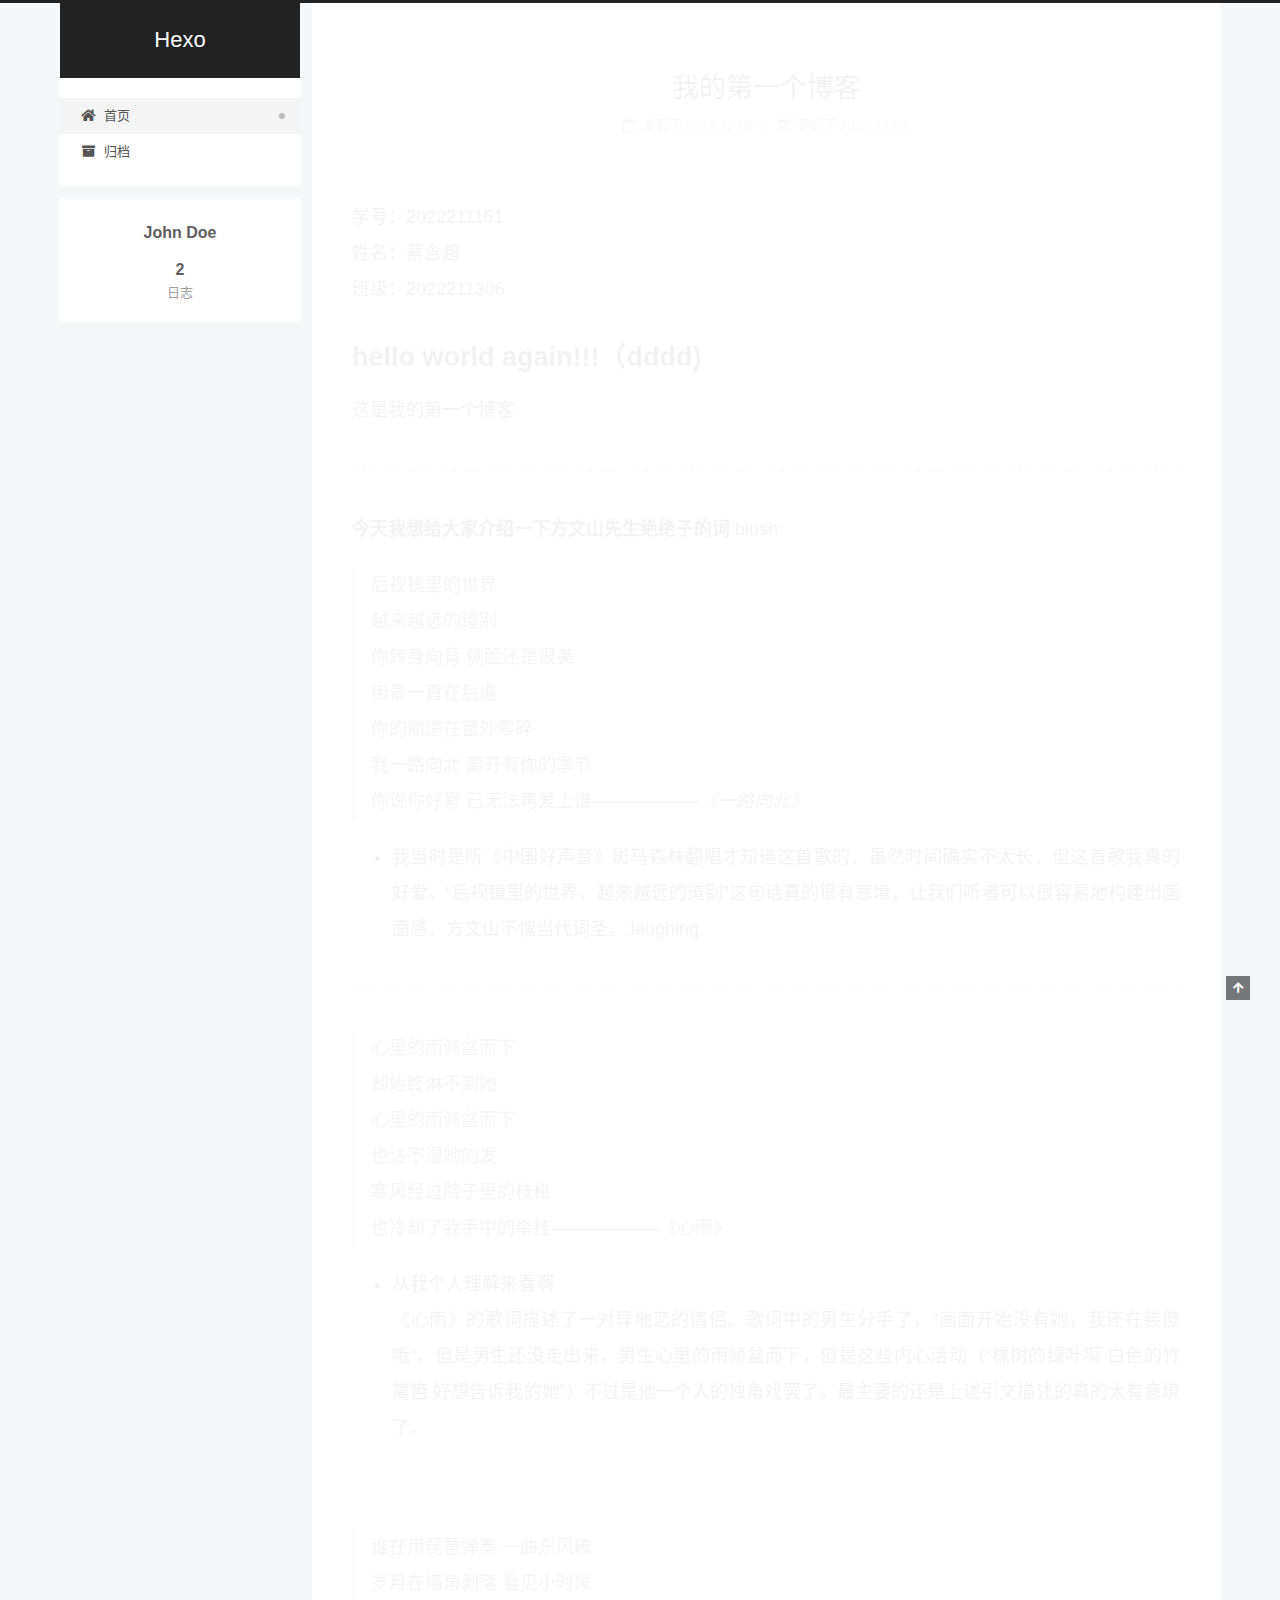
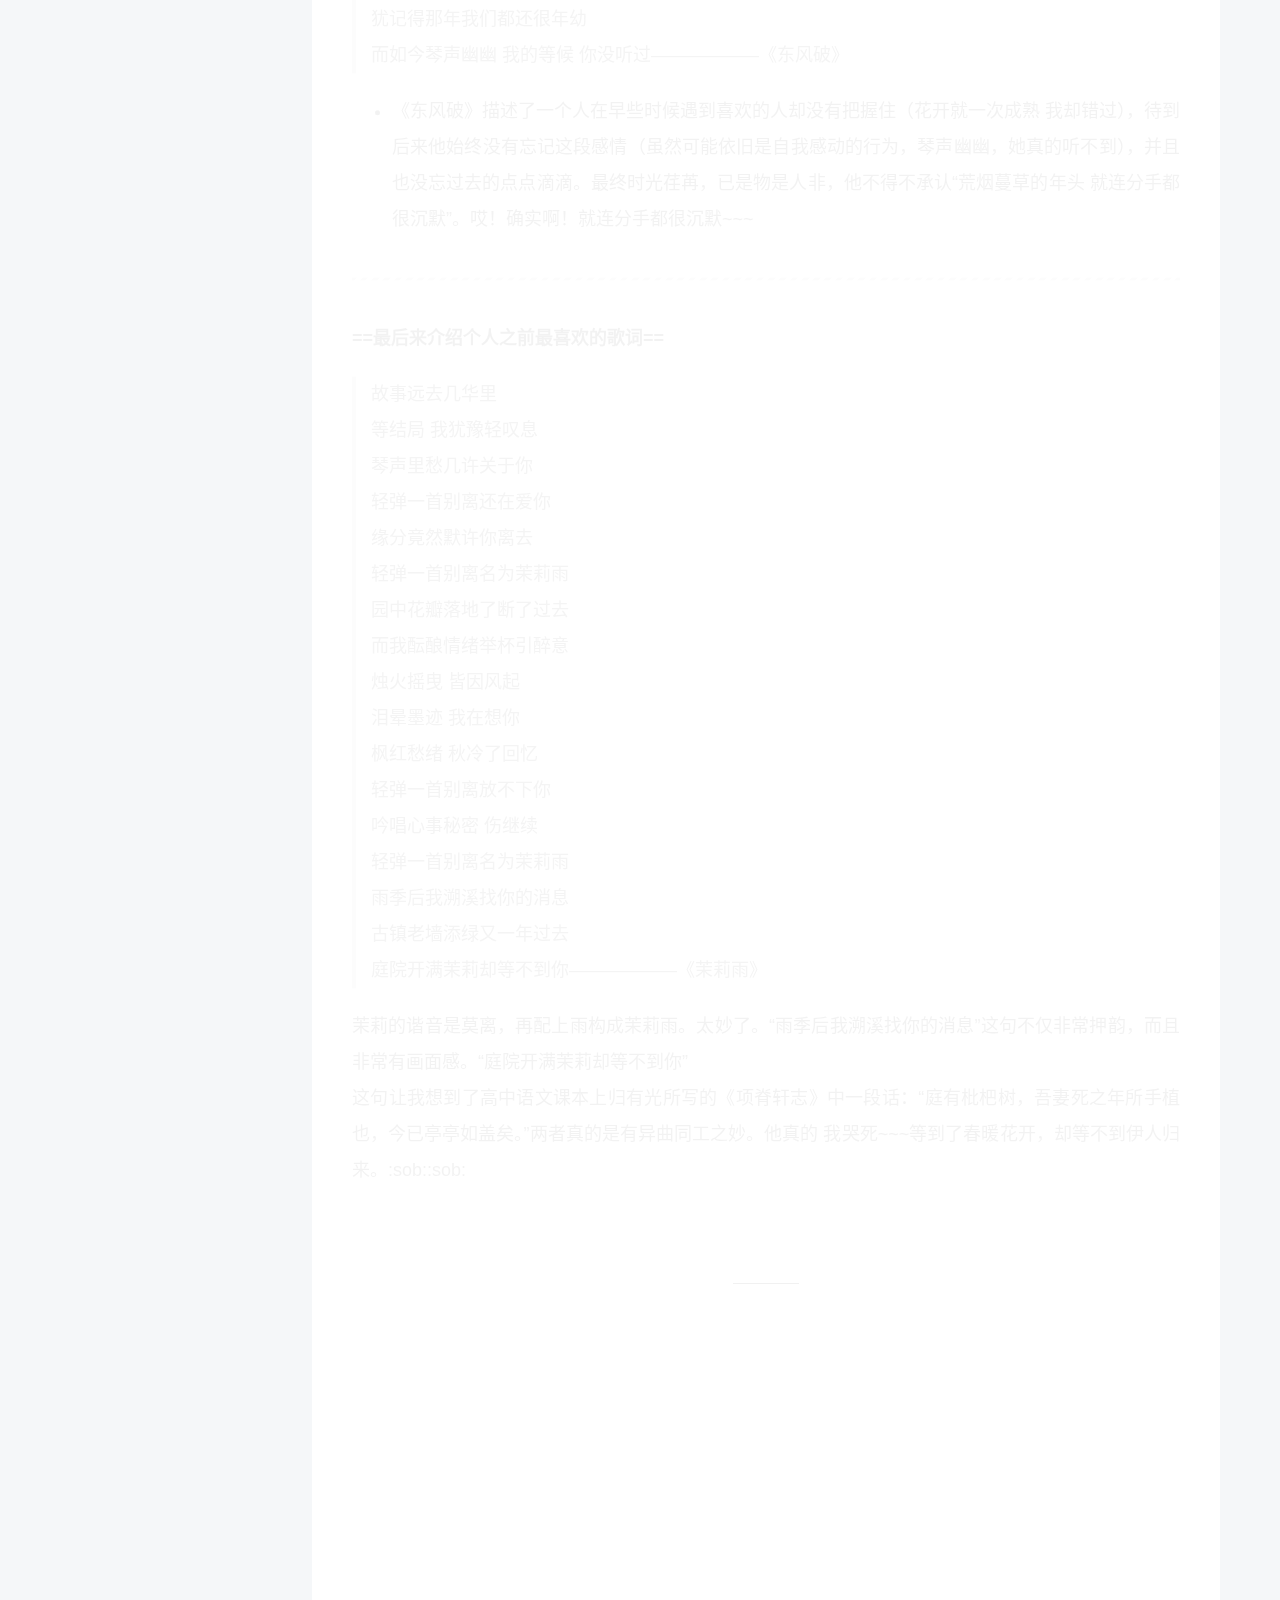
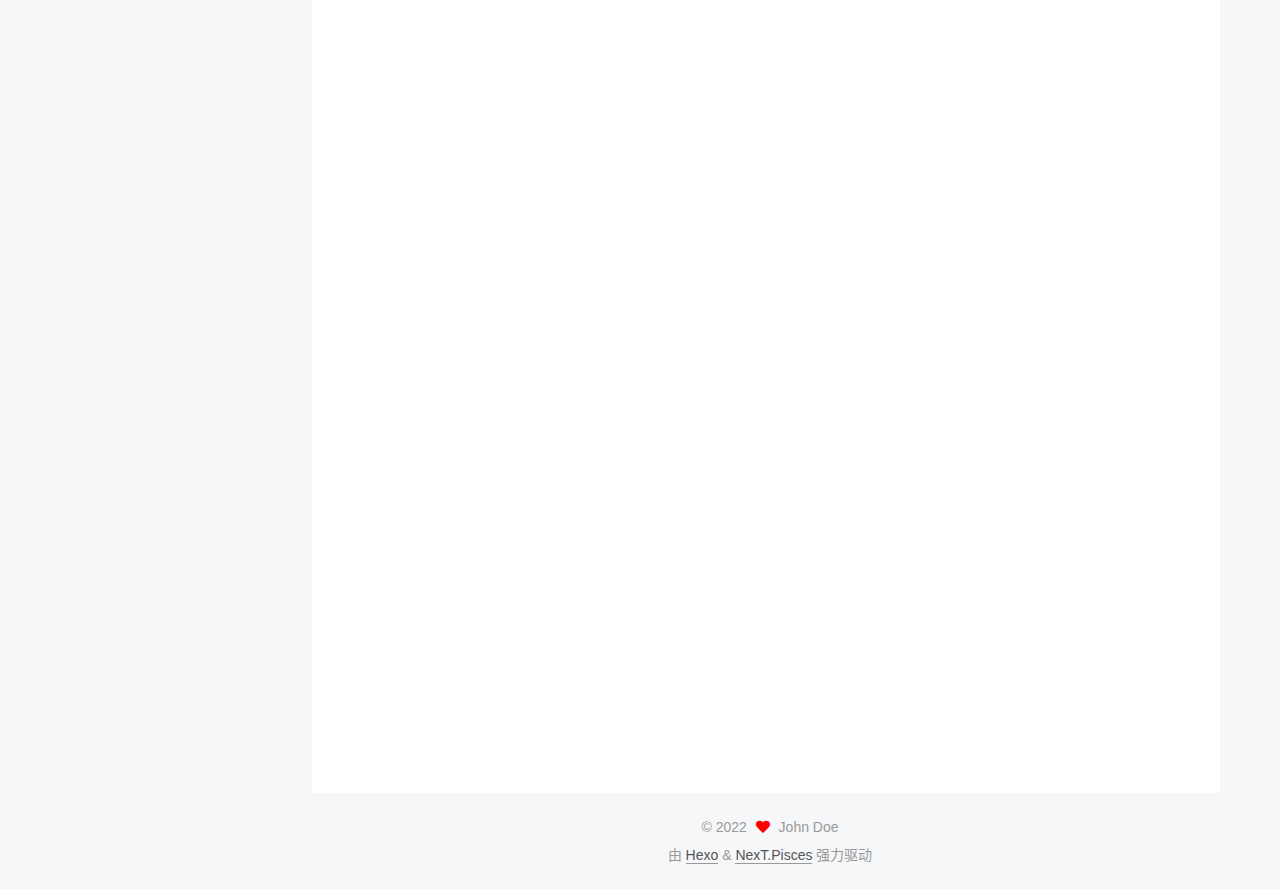
==== commit ca0fa4e8: "Site updated: 2022-12-06 11:28:26" ====
--- a/index.html
+++ b/index.html
@@ -168,10 +168,16 @@
                 <i class="far fa-calendar"></i>
               </span>
               <span class="post-meta-item-text">发表于</span>
-              
-
-              <time title="创建时间：2022-12-05 16:58:01 / 修改时间：18:37:50" itemprop="dateCreated datePublished" datetime="2022-12-05T16:58:01+08:00">2022-12-05</time>
+
+              <time title="创建时间：2022-12-05 16:58:01" itemprop="dateCreated datePublished" datetime="2022-12-05T16:58:01+08:00">2022-12-05</time>
             </span>
+              <span class="post-meta-item">
+                <span class="post-meta-item-icon">
+                  <i class="far fa-calendar-check"></i>
+                </span>
+                <span class="post-meta-item-text">更新于</span>
+                <time title="修改时间：2022-12-06 10:19:23" itemprop="dateModified" datetime="2022-12-06T10:19:23+08:00">2022-12-06</time>
+              </span>
 
           
 
@@ -184,7 +190,8 @@
     <div class="post-body" itemprop="articleBody">
 
       
-          <h1 id="hello-world-again-（dddd"><a href="#hello-world-again-（dddd" class="headerlink" title="hello world again!!!（dddd)"></a>hello world again!!!（dddd)</h1><p>这是我的第一个博客</p>
+          <p>学号：2022211151<br>姓名：蔡含超<br>班级：2022211306</p>
+<h1 id="hello-world-again-（dddd"><a href="#hello-world-again-（dddd" class="headerlink" title="hello world again!!!（dddd)"></a>hello world again!!!（dddd)</h1><p>这是我的第一个博客</p>
 <hr>
 <p><strong>今天我想给大家介绍一下方文山先生绝绝子的词</strong>:blush:</p>
 <blockquote>
